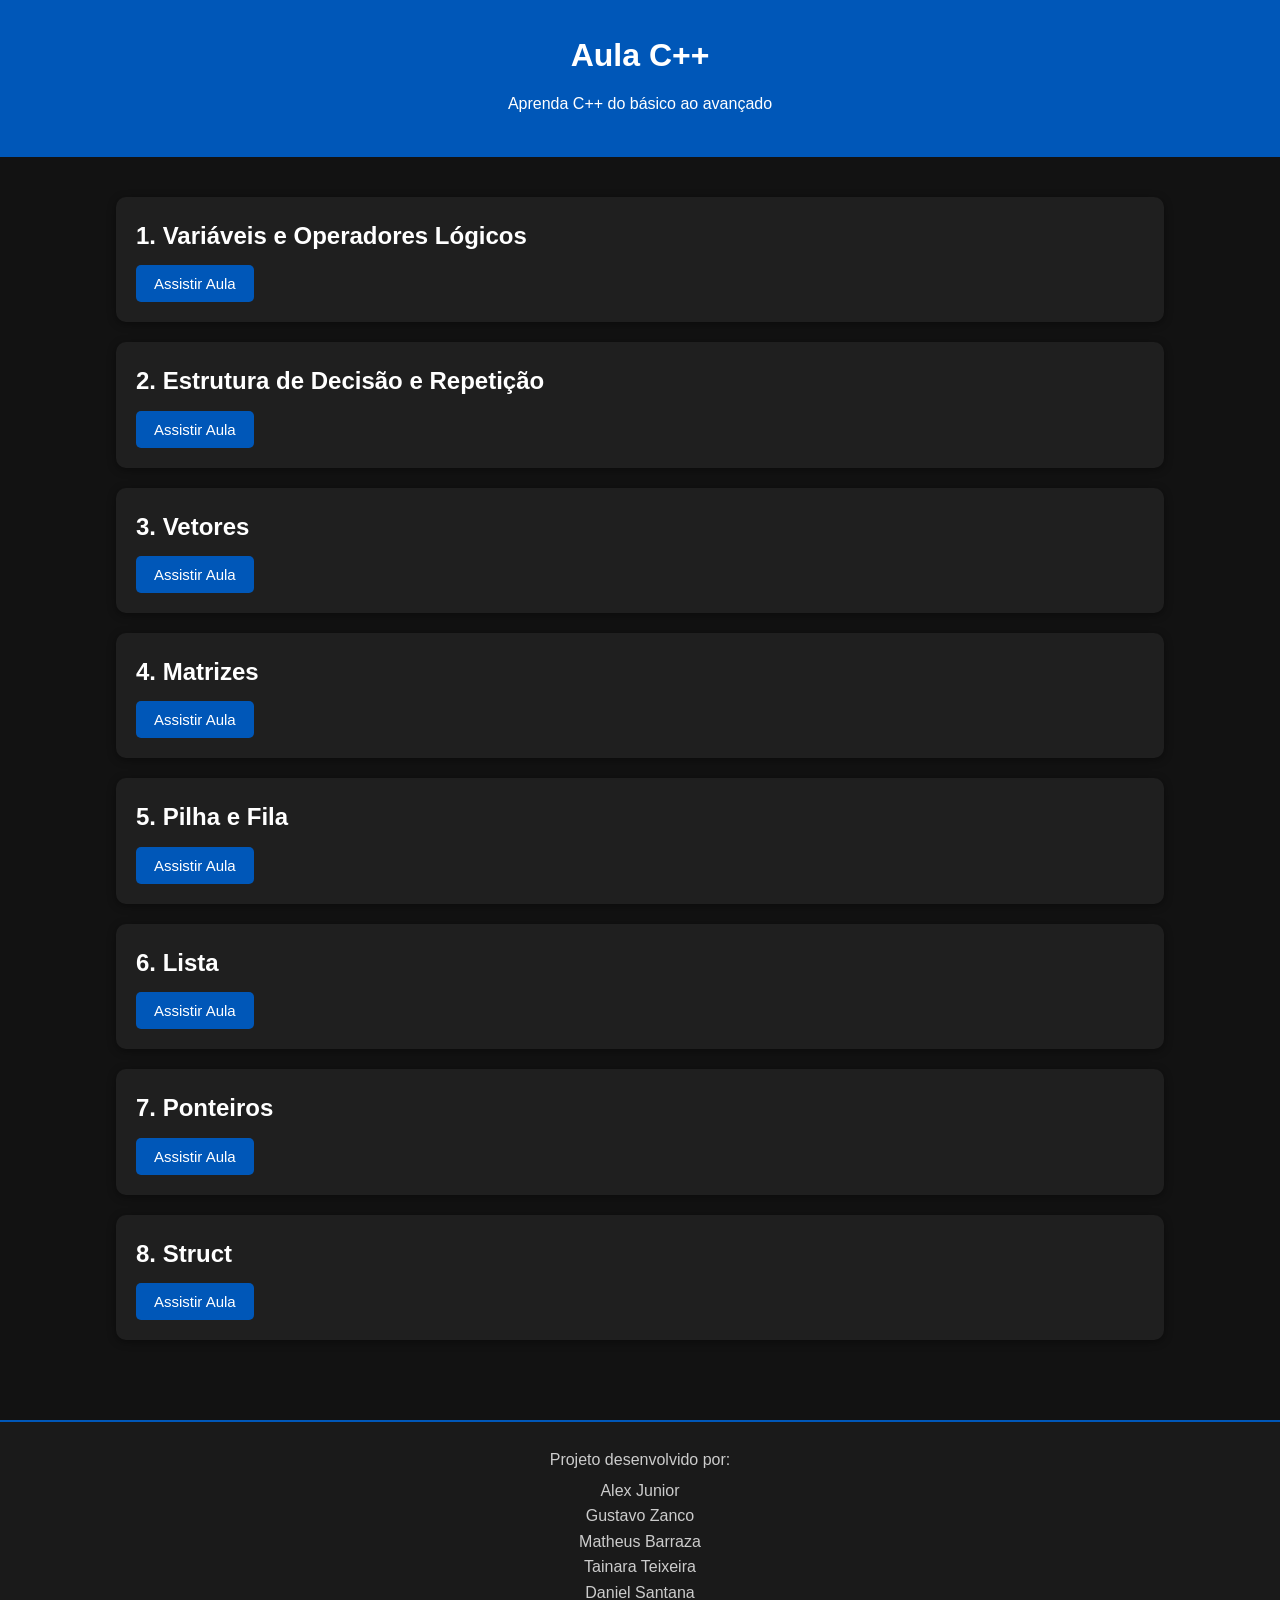
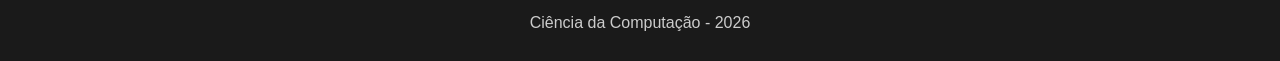
==== index.html @ 98adfe9f "Site v1" ====
<!DOCTYPE html>
<html lang="pt-BR">
<head>
    <meta charset="UTF-8">
    <meta name="viewport" content="width=device-width, initial-scale=1.0">
    <title>Aula C++</title>

    <link rel="stylesheet" href="style.css">
</head>
<body>

    <header>
        <h1>Aula C++</h1>
        <p>Aprenda C++ do básico ao avançado</p>
    </header>

    <main>

        <div class="card">
            <h2>1. Variáveis e Operadores Lógicos</h2>
            <a href="aulas/aula1.html">
            <button>Assistir Aula</button>
            </a>
        </div>

        <div class="card">
            <h2>2. Estrutura de Decisão e Repetição</h2>
            <a href="aulas/aula2.html">
            <button>Assistir Aula</button>
            </a>
        </div>

        <div class="card">
            <h2>3. Vetores</h2>
            <a href="aulas/aula3.html">
            <button>Assistir Aula</button>
            </a>
        </div>

        <div class="card">
            <h2>4. Matrizes</h2>
            <a href="aulas/aula4.html">
            <button>Assistir Aula</button>
            </a>
        </div>

        <div class="card">
            <h2>5. Pilha e Fila</h2>
            <a href="aulas/aula5.html">
            <button>Assistir Aula</button>
            </a>
        </div>

        <div class="card">
            <h2>6. Lista</h2>
            <a href="aulas/aula6.html">
            <button>Assistir Aula</button>
            </a>
        </div>

        <div class="card">
            <h2>7. Ponteiros</h2>
            <a href="aulas/aula7.html">
            <button>Assistir Aula</button>
            </a>
        </div>

        <div class="card">
            <h2>8. Struct</h2>
            <a href="aulas/aula8.html">
            <button>Assistir Aula</button>
            </a>
        </div>

    </main>

    <footer>
    <p>Projeto desenvolvido por:</p>

    <p>
        Alex Junior<br>
        Gustavo Zanco<br>
        Matheus Barraza<br>
        Tainara Teixeira<br>
        Daniel Santana
    </p>

    <p>Ciência da Computação - 2026</p>
    </footer>

</body>
</html>
---- style.css ----
*{
    margin: 0;
    padding: 0;
    box-sizing: border-box;
    font-family: Arial, sans-serif;
}

body{
    background-color: #121212;
    color: white;
    line-height: 1.6;
}

header{
    background-color: #0057b8;
    color: white;
    text-align: center;
    padding: 30px;
}

main{
    width: 85%;
    max-width: 1200px;
    margin: auto;
    padding: 20px;
}

.card{
    background-color: #1f1f1f;
    margin: 20px 0;
    padding: 20px;
    border-radius: 10px;
    box-shadow: 0px 2px 8px rgba(0,0,0,0.4);
}

.card h2,
.card h3{
    margin-bottom: 10px;
}

button{
    background-color: #0057b8;
    color: white;
    border: none;
    padding: 10px 18px;
    border-radius: 5px;
    cursor: pointer;
    font-size: 15px;
}

button:hover{
    background-color: #003f85;
}

a{
    text-decoration: none;
}

iframe{
    width: 100%;
    max-width: 900px;
    height: 500px;
    border-radius: 10px;
    display: block;
    margin: 20px auto;
}

details{
    margin-top: 10px;
}

summary{
    cursor: pointer;
    font-weight: bold;
    padding: 8px;
}

summary:hover{
    color: #4da3ff;
}

pre{
    background-color: #1e1e1e;
    color: #d4d4d4;
    padding: 15px;
    border-radius: 8px;
    overflow-x: auto;
    margin-top: 10px;
    font-family: Consolas, monospace;
}

h1{
    margin-bottom: 10px;
}

h2{
    margin-bottom: 15px;
}

p{
    margin-bottom: 10px;
}

@media (max-width: 768px){

    main{
        width: 95%;
    }

    iframe{
        height: 250px;
    }

    .card{
        padding: 15px;
    }
}

footer{
    margin-top: 40px;
    padding: 20px;
    text-align: center;
    background-color: #1a1a1a;
    color: #cccccc;
    border-top: 2px solid #0057b8;
}

footer p{
    margin: 5px 0;
}
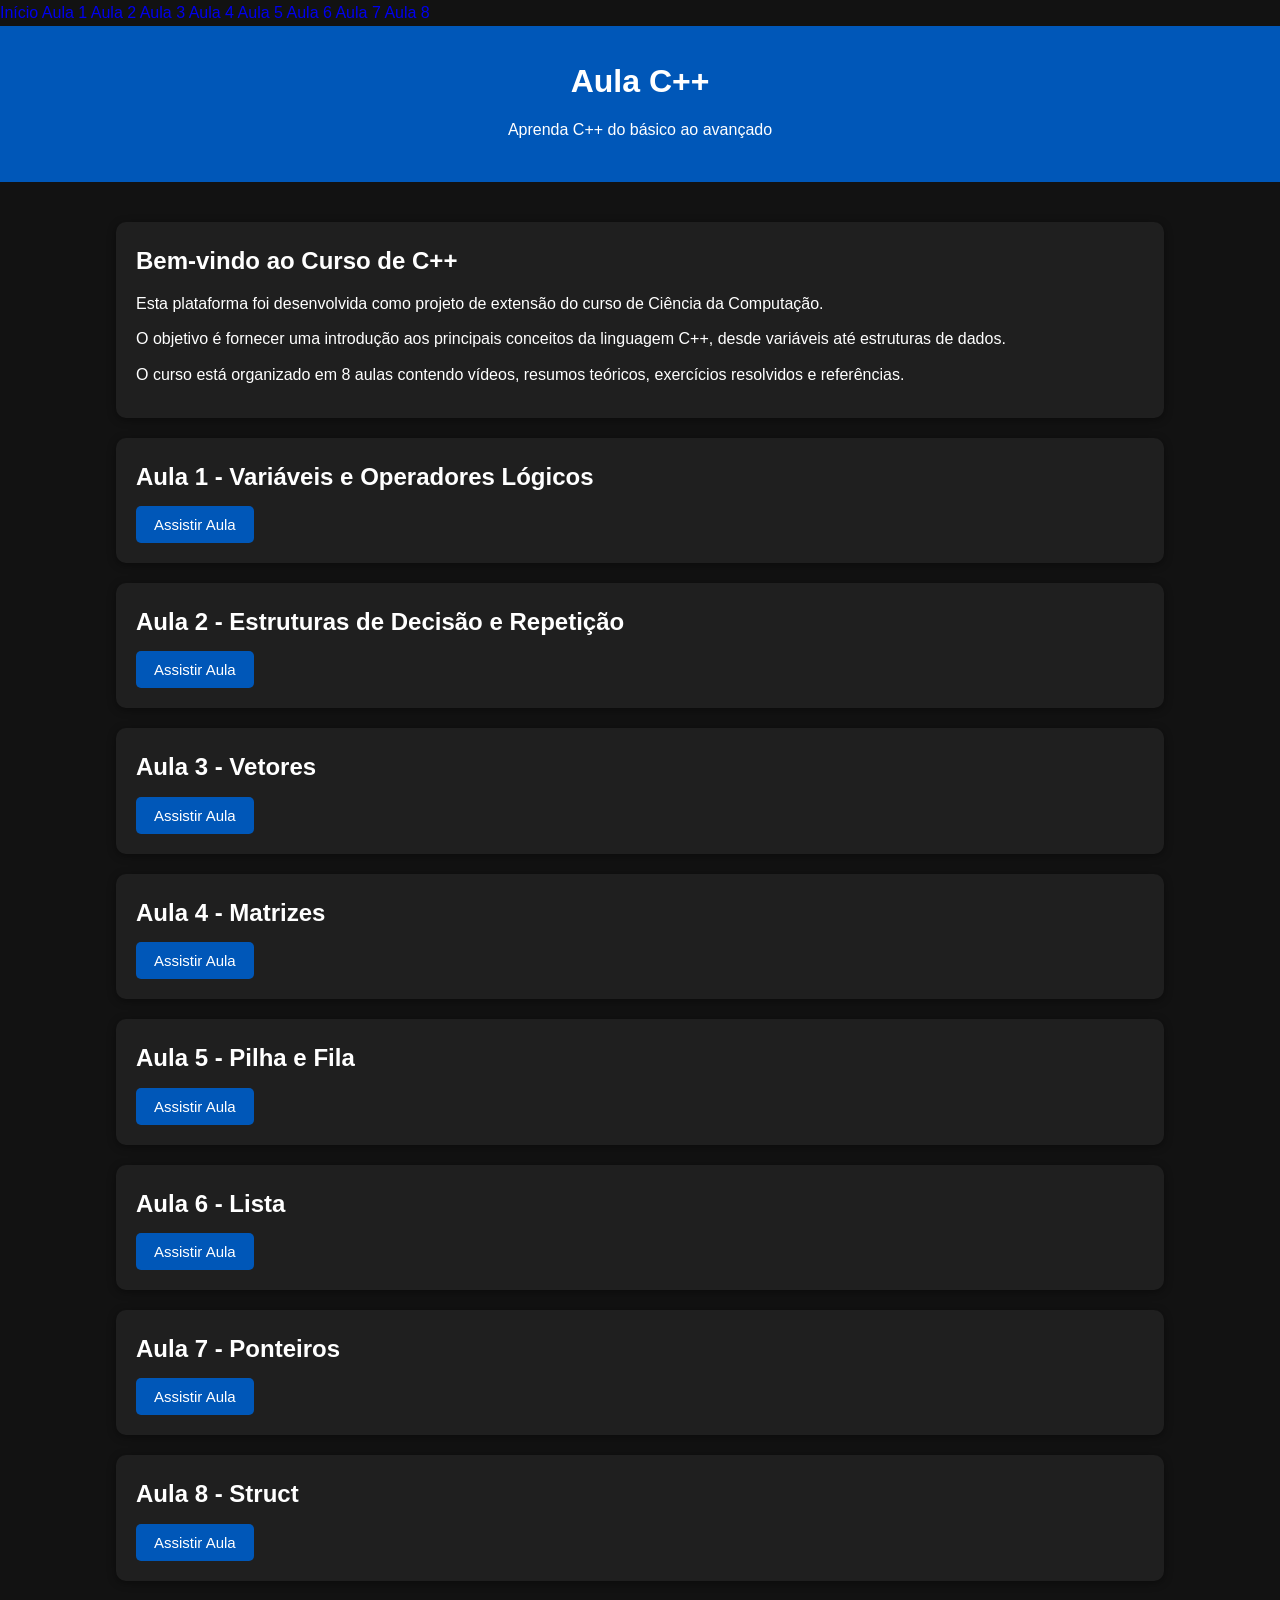
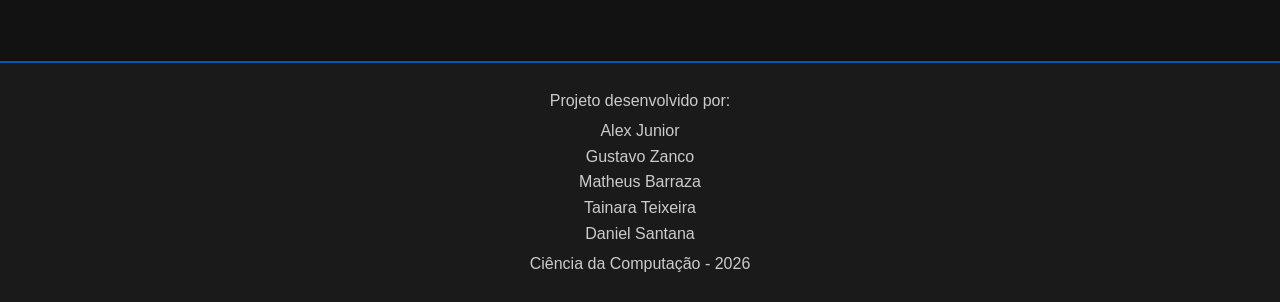
==== commit c1dcab60: "Adicionado Mensagem bem vindo e menu interetivo" ====
--- a/index.html
+++ b/index.html
@@ -7,6 +7,18 @@
 
     <link rel="stylesheet" href="style.css">
 </head>
+<nav>
+    <a href="../index.html">Início</a>
+    <a href="aulas/aula1.html">Aula 1</a>
+    <a href="aulas/aula2.html">Aula 2</a>
+    <a href="aulas/aula3.html">Aula 3</a>
+    <a href="aulas/aula4.html">Aula 4</a>
+    <a href="aulas/aula5.html">Aula 5</a>
+    <a href="aulas/aula6.html">Aula 6</a>
+    <a href="aulas/aula7.html">Aula 7</a>
+    <a href="aulas/aula8.html">Aula 8</a>
+
+</nav>
 <body>
 
     <header>
@@ -15,58 +27,76 @@
     </header>
 
     <main>
+        <section class="card">
+            <h2>Bem-vindo ao Curso de C++</h2>
+
+            <p>
+                Esta plataforma foi desenvolvida como projeto de extensão
+                do curso de Ciência da Computação.
+            </p>
+
+            <p>
+                O objetivo é fornecer uma introdução aos principais conceitos
+                da linguagem C++, desde variáveis até estruturas de dados.
+            </p>
+
+            <p>
+                O curso está organizado em 8 aulas contendo vídeos,
+                resumos teóricos, exercícios resolvidos e referências.
+            </p>
+        </section>
 
         <div class="card">
-            <h2>1. Variáveis e Operadores Lógicos</h2>
+            <h2> Aula 1 - Variáveis e Operadores Lógicos</h2>
             <a href="aulas/aula1.html">
             <button>Assistir Aula</button>
             </a>
         </div>
 
         <div class="card">
-            <h2>2. Estrutura de Decisão e Repetição</h2>
+            <h2> Aula 2 - Estruturas de Decisão e Repetição</h2>
             <a href="aulas/aula2.html">
             <button>Assistir Aula</button>
             </a>
         </div>
 
         <div class="card">
-            <h2>3. Vetores</h2>
+            <h2> Aula 3 - Vetores</h2>
             <a href="aulas/aula3.html">
             <button>Assistir Aula</button>
             </a>
         </div>
 
         <div class="card">
-            <h2>4. Matrizes</h2>
+            <h2> Aula 4 - Matrizes</h2>
             <a href="aulas/aula4.html">
             <button>Assistir Aula</button>
             </a>
         </div>
 
         <div class="card">
-            <h2>5. Pilha e Fila</h2>
+            <h2> Aula 5 - Pilha e Fila</h2>
             <a href="aulas/aula5.html">
             <button>Assistir Aula</button>
             </a>
         </div>
 
         <div class="card">
-            <h2>6. Lista</h2>
+            <h2> Aula 6 - Lista</h2>
             <a href="aulas/aula6.html">
             <button>Assistir Aula</button>
             </a>
         </div>
 
         <div class="card">
-            <h2>7. Ponteiros</h2>
+            <h2> Aula 7 - Ponteiros</h2>
             <a href="aulas/aula7.html">
             <button>Assistir Aula</button>
             </a>
         </div>
 
         <div class="card">
-            <h2>8. Struct</h2>
+            <h2> Aula 8 - Struct</h2>
             <a href="aulas/aula8.html">
             <button>Assistir Aula</button>
             </a>
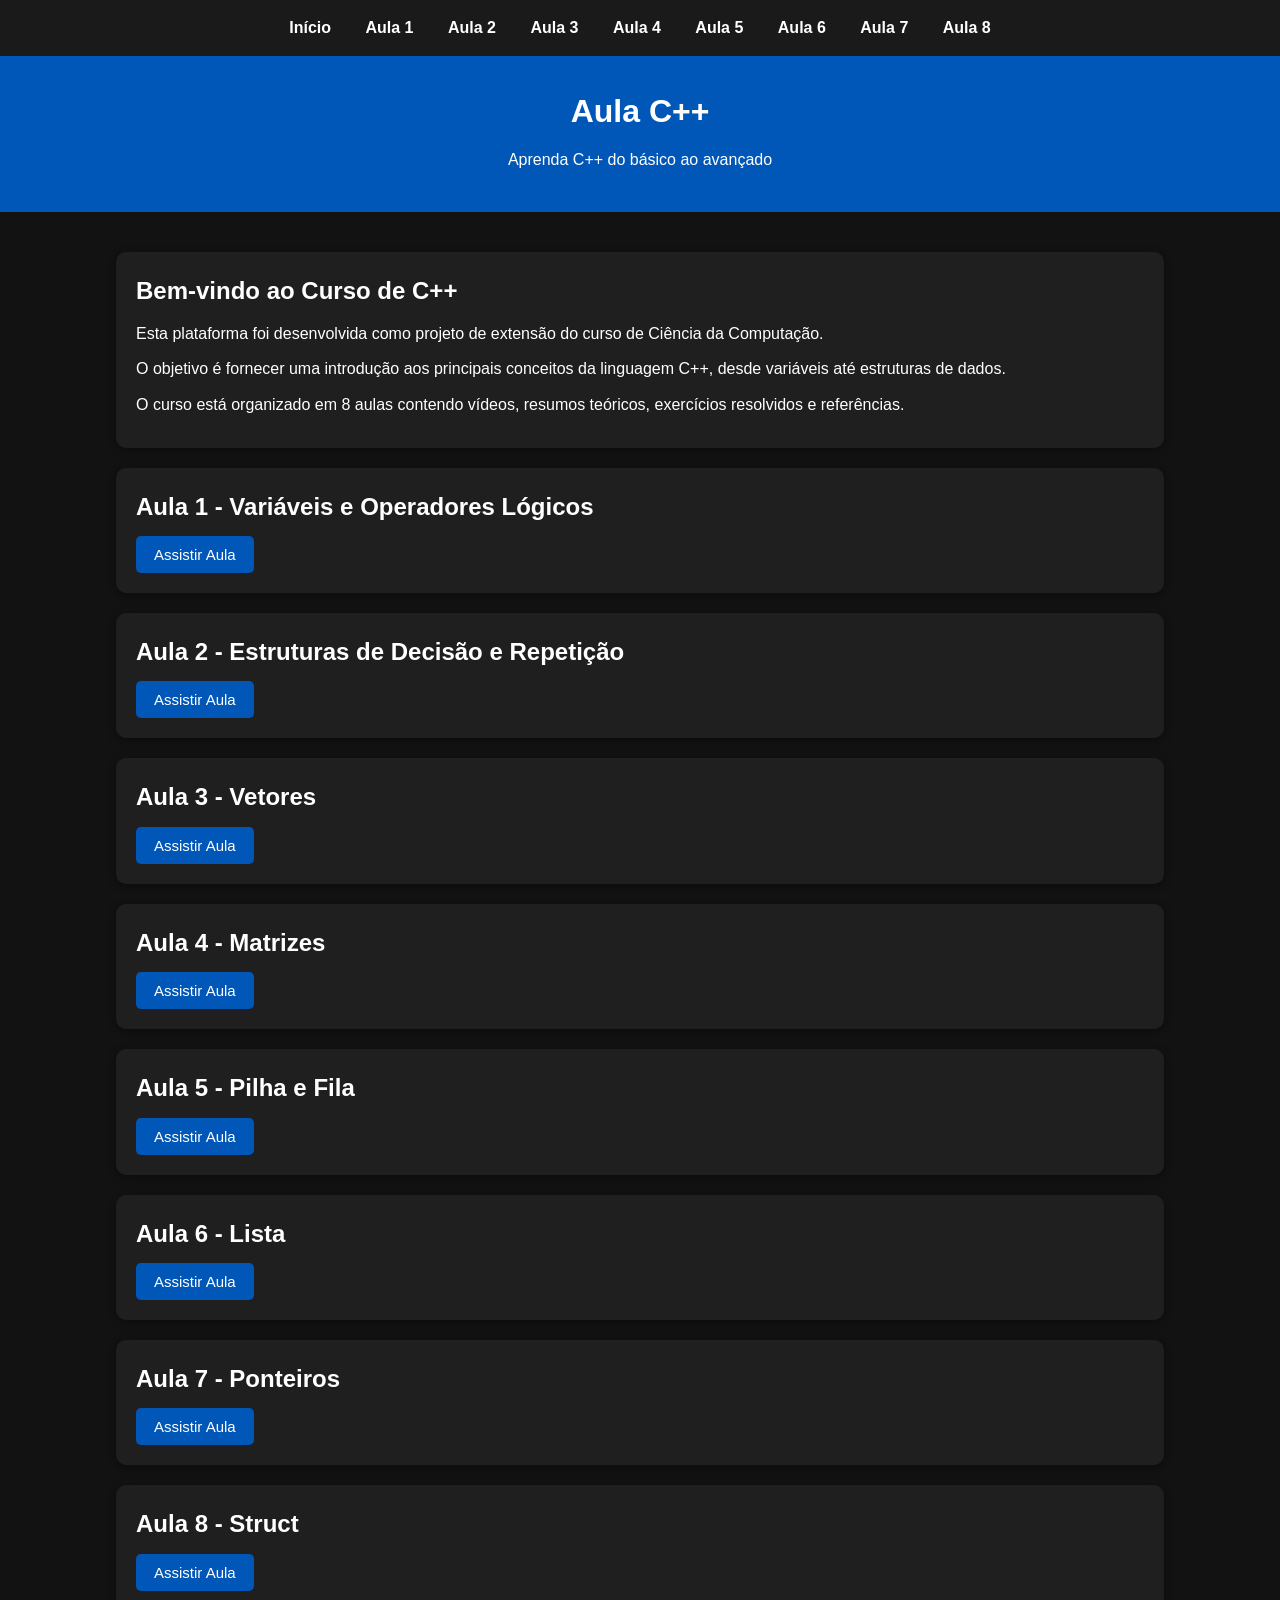
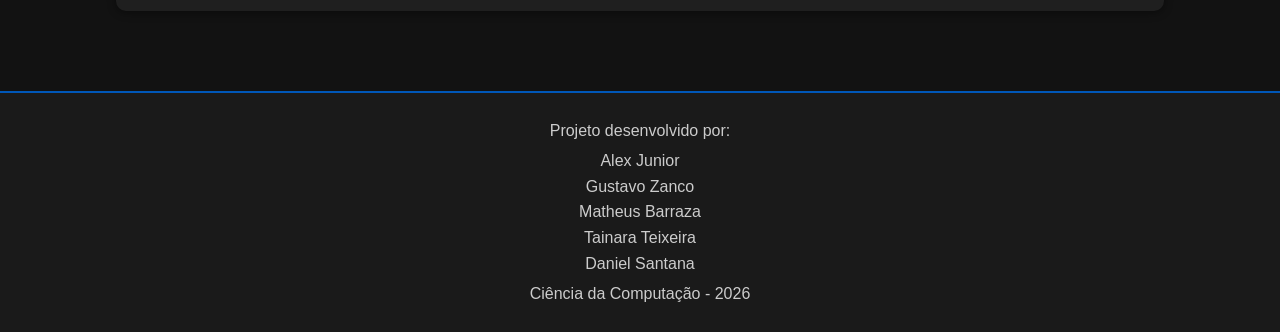
==== commit b6ce89cb: "Correção erro nome da pasta" ====
--- a/index.html
+++ b/index.html
@@ -9,14 +9,14 @@
 </head>
 <nav>
     <a href="../index.html">Início</a>
-    <a href="aulas/aula1.html">Aula 1</a>
-    <a href="aulas/aula2.html">Aula 2</a>
-    <a href="aulas/aula3.html">Aula 3</a>
-    <a href="aulas/aula4.html">Aula 4</a>
+    <a href="Aulas/">Aula 1</a>
+    <a href="Aulas/aula2.html">Aula 2</a>
+    <a href="Aulas/aula3.html">Aula 3</a>
+    <a href="Aulas/aula4.html">Aula 4</a>
     <a href="aulas/aula5.html">Aula 5</a>
-    <a href="aulas/aula6.html">Aula 6</a>
-    <a href="aulas/aula7.html">Aula 7</a>
-    <a href="aulas/aula8.html">Aula 8</a>
+    <a href="Aulas/aula6.html">Aula 6</a>
+    <a href="Aulas/aula7.html">Aula 7</a>
+    <a href="Aulas/aula8.html">Aula 8</a>
 
 </nav>
 <body>
@@ -48,56 +48,56 @@
 
         <div class="card">
             <h2> Aula 1 - Variáveis e Operadores Lógicos</h2>
-            <a href="aulas/aula1.html">
+            <a href="Aulas/aula1.html">
             <button>Assistir Aula</button>
             </a>
         </div>
 
         <div class="card">
             <h2> Aula 2 - Estruturas de Decisão e Repetição</h2>
-            <a href="aulas/aula2.html">
+            <a href="Aulas/aula2.html">
             <button>Assistir Aula</button>
             </a>
         </div>
 
         <div class="card">
             <h2> Aula 3 - Vetores</h2>
-            <a href="aulas/aula3.html">
+            <a href="Aulas/aula3.html">
             <button>Assistir Aula</button>
             </a>
         </div>
 
         <div class="card">
             <h2> Aula 4 - Matrizes</h2>
-            <a href="aulas/aula4.html">
+            <a href="Aulas/aula4.html">
             <button>Assistir Aula</button>
             </a>
         </div>
 
         <div class="card">
             <h2> Aula 5 - Pilha e Fila</h2>
-            <a href="aulas/aula5.html">
+            <a href="Aulas/aula5.html">
             <button>Assistir Aula</button>
             </a>
         </div>
 
         <div class="card">
             <h2> Aula 6 - Lista</h2>
-            <a href="aulas/aula6.html">
+            <a href="Aulas/aula6.html">
             <button>Assistir Aula</button>
             </a>
         </div>
 
         <div class="card">
             <h2> Aula 7 - Ponteiros</h2>
-            <a href="aulas/aula7.html">
+            <a href="Aulas/aula7.html">
             <button>Assistir Aula</button>
             </a>
         </div>
 
         <div class="card">
             <h2> Aula 8 - Struct</h2>
-            <a href="aulas/aula8.html">
+            <a href="Aulas/aula8.html">
             <button>Assistir Aula</button>
             </a>
         </div>
--- a/style.css
+++ b/style.css
@@ -127,4 +127,20 @@
 
 footer p{
     margin: 5px 0;
+}
+nav{
+    background-color:#1a1a1a;
+    padding:15px;
+    text-align:center;
+}
+
+nav a{
+    color:white;
+    margin:0 15px;
+    text-decoration:none;
+    font-weight:bold;
+}
+
+nav a:hover{
+    color:#4da3ff;
 }
